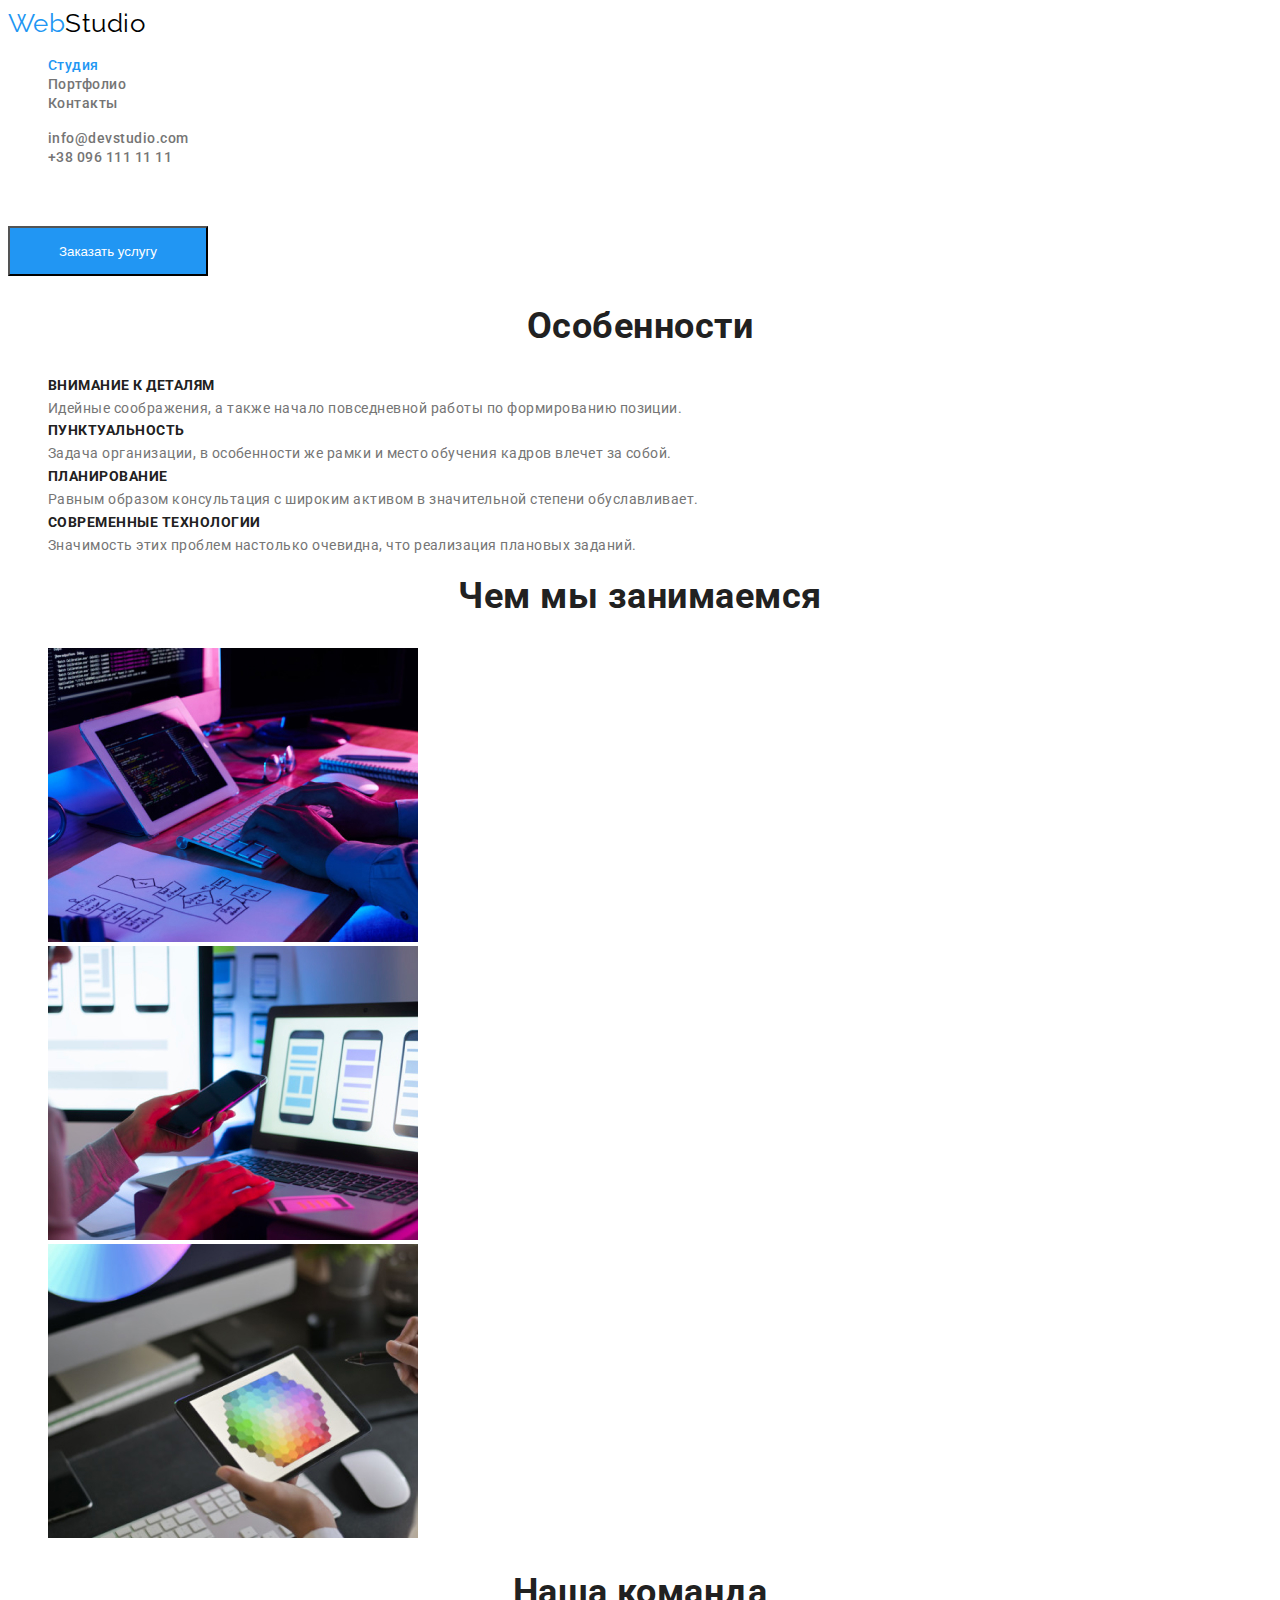
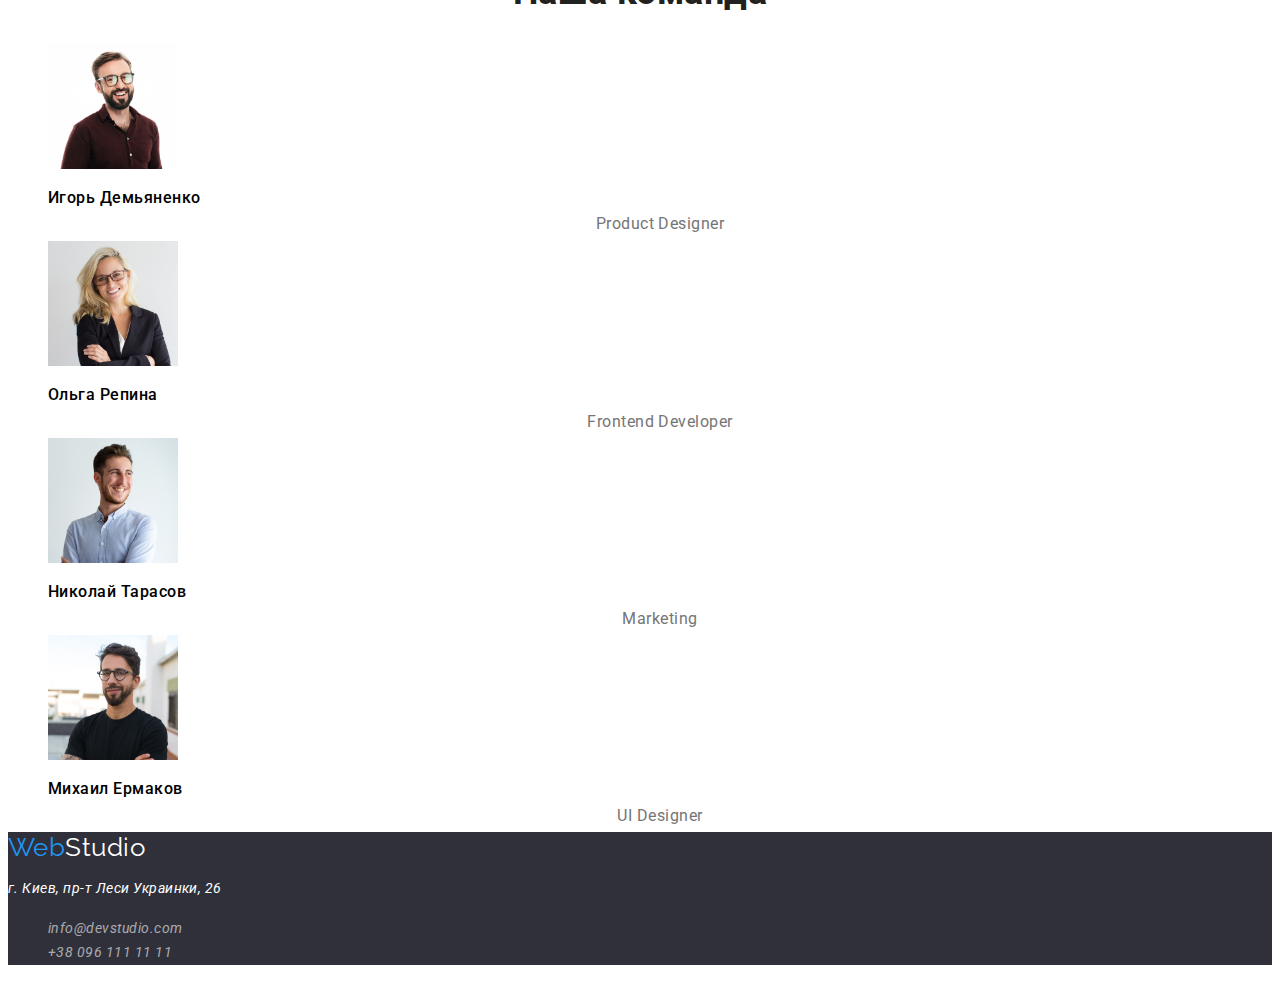
==== index.html @ 939c7fd9 "ошибки" ====
<!DOCTYPE html>
<html lang="ru">

<head>
    <meta charset="UTF-8">
    <meta http-equiv="X-UA-Compatible" content="IE=edge">
    <meta name="viewport" content="width=device-width, initial-scale=1.0">
    <link rel="preconnect" href="https://fonts.gstatic.com">
    <link rel="preconnect" href="https://fonts.gstatic.com">
    
    <title>Главная</title>
    <link
        href="https://fonts.googleapis.com/css2?family=Raleway:wght@700&family=Roboto:wght@400;500;700;900&display=swap"
        rel="stylesheet">
    <link rel="stylesheet" href="./css/style.css">
</head>

<body>
    <header class="page-header">
        <nav>
            <a href="./index.html" class="logo"><span class="weblogo">Web</span>Studio</a>

            <ul class="site-nav">
                <li><a href="" class="link current">Студия</a></li>
                <li><a href="./portfolio.html" class="link">Портфолио</a></li>
                <li ><a href="" class="link">Контакты</a></li>
            </ul>
        </nav>
        <ul>
            <li class="site-nav">
                <a href="mailto:info@devstudio.com" class="contacts">info@devstudio.com</a>
            </li>
            <li class="site-nav">
                <a href="tel:+380961111111" class="contacts">+38 096 111 11 11</a>
            </li>
        </ul>
    </header>
    <main>
        
            <section class="hero">
                <h1 class="hero-title">Эффективные решения для вашего бизнеса</h1>
                <button type="button" class="button">Заказать услугу</button>
            </section>

        <section class="section">
            <h2 class="section-title">Особенности</h2>
            <ul class="feature-list">
                <li>
                    <h2 class="title">Внимание к деталям</h2>
                    <p class="text">Идейные соображения, а также начало повседневной работы по формированию позиции.</p>
                </li>

                <li>
                    <h2 class="title">Пунктуальность</h2>
                    <p class="text">Задача организации, в особенности же рамки и место обучения кадров влечет за собой.</p>
                </li>
                <li>
                    <h2 class="title">Планирование</h2>
                    <p class="text">Равным образом консультация с широким активом в значительной степени обуславливает.</p>
                </li>
                <li>
                    <h2 class="title">Современные технологии</h2>
                    <p class="text">Значимость этих проблем настолько очевидна, что реализация плановых заданий.</p>
                </li>
            </ul>
        </section>
        <section class="section">
            <h2 class="section-title">Чем мы занимаемся</h2>
            <ul class="work-list">
                <li><a href="./index.html"><img src="images/img2.1.jpg" alt="описание" width="370"></a></li>
                <li><a href="./index.html"><img src="images/img2.2.jpg" alt="описание" width="370"></a></li>
                <li><a href="./index.html"><img src="images/img3.2.jpg" alt="описание" width="370"></a></li>
            </ul>
        </section>

        <section class="section">
            <h2 class="section-title">Наша команда</h2>
            <ul class="command-list">
                <li >
                    <img src="./images/team1.jpg" alt="Игорь Демьяненко" width="130">
                    <h3 class="title">Игорь Демьяненко</h3>
                    <p class="text" lang="en">Product Designer</p>
                </li>

                <li>
                    <img src="./images/team2.jpg" alt="Ольга Репина" width="130">
                    <h3 class="title">Ольга Репина</h3>
                    <p class="text" lang="en">Frontend Developer</p>
                </li>

                <li>
                    <img src="./images/team3.jpg" alt="Николай Тарасов" width="130">
                    <h3 class="title">Николай Тарасов</h3>
                    <p class="text" lang="en">Marketing</p>
                </li>

                <li>
                    <img src="./images/team4.jpg" alt="Михаил Ермаков" width="130">
                    <h3 class="title">Михаил Ермаков</h3>
                    <p class="text" lang="en">UI Designer</p>
                </li>
            </ul>


        </section>

    </main>

    <footer class="footer">
        <a href="index.html" class="logo-footer"><span class="weblogo">Web</span>Studio</a>
        <address class="address">
            <p class="address-name">г. Киев, пр-т Леси Украинки, 26</p> 
        
        <ul class="address-list">
            <li>
                <a href="mailto:info@devstudio.com" class="data">info@devstudio.com</a>
            </li>
            <li>
                <a href="tel:+380961111111" class="data">+38 096 111 11 11</a>
            </li>
        </ul>
    </address>

    </footer>

</body>

</html>
---- css/style.css ----
:root{
    --main-text-color:#757575;
    --primary-white-color: #FFFFFF;
    --logo-black-color: #000000;
    --logo-blue-color: #2196F3;
    --title-black-color:#212121;
    --accent-text-color:#2196F3;
    --banner-color-background:#2F303A;
    --collor-rgb-footer:rgba(255, 255, 255, 0.6);

}

ul{
    list-style: none;
}

a{
    text-decoration:none;
    cursor: default;
}

body{
    color: var(--main-text-color);
    font-family: 'Roboto', sans-serif;
    background-color: var(--primary-white-color);
    letter-spacing: 0.03em;
   

} 

/* header site nav*/

.logo{
    
    color: var(--logo-black-color);
    font-family: 'Raleway', sans-serif;
    font-size: 26px;
    line-height: 1.19;

    
}

   

.weblogo{

    color: var(--logo-blue-color);
    font-size: 26px;
    line-height: 1.19;

    
}

    

.site-nav .link{

    color: var(--nav-blue-color);
    font-weight: 500;
    font-size: 14px;
    line-height: 1.14;

}

.site-nav .link:hover,
.site-nav .link:focus{

    color:var(--accent-text-color);

}
.site-nav .link.current{
    color: var(--accent-text-color);

   
}


.site-nav .contacts{

    color: var(--contacts-text-color);
    font-weight: 500;
    font-size: 14px;
    line-height: 1.14;

}

.site-nav .contacts:hover,
.site-nav .contacts:focus{

    color: var(--accent-text-color);
}

/* Main */

/* Hero */

.hero-title{

    color: var(--primary-white-color);
    font-weight: 900;
    font-size: 44px;
    line-height: 1.36px;
    text-align: center;
    letter-spacing: 0.06em;
    text-transform: uppercase;
}


/* Button */

.button{
  
    color: var(--primary-white-color);
    background-color: var(--accent-text-color);
    width: 200px;
    height: 50px;
    left: 700px;
    top: 430px;

    cursor: pointer;


}


/* Section */

.section-title{

    color:var(--title-black-color);
    font-size: 36px;
    line-height: 1.16;
    text-align: center;

}

/* Features */

.feature-list .title{
    color: var(--title-black-color);
    font-size: 14px;
    line-height: 1.14;
    text-transform: uppercase;
}

.feature-list .text{

    font-size: 14px;
    line-height: 1.71px;

}



.command-list .title{
    color: var(--logo-black-color);
    font-weight: 500;
    font-size: 16px;
    line-height: 1.18;
}

.command-list .text{

    font-weight: normal;
    font-size: 16px;
    line-height: 1.18px;
    text-align: center;
}


/* Footer */

.footer{
    background-color: var(--banner-color-background);
}

.logo-footer{

    color: var(--primary-white-color);

    font-family: Raleway, sans-serif;
    font-size: 26px;
    line-height: 1.19;

    
}

.address-name{

    color: var(--primary-white-color);
    font-size: 14px;
    line-height: 1.71;

    
}
.address-list .data{
    color: var(--collor-rgb-footer);
    font-size: 14px;
    line-height: 1.71;

    

}

.address-list .data:hover,
.address-list .data:focus{
    color: var(--accent-text-color);
}



/* Portfolio page */

.filters{
    color: var(--logo-black-color);
    cursor: pointer;

    
}

.filters:hover, 
.filters:focus{
    
    background-color: var(--accent-text-color);
    color: var(--primary-white-color);
    
}

.portfolio-list .portfolio-title{

    color: var(--logo-black-color);
    
    font-weight: 900;
    font-size: 18px;
    line-height: 2;

    
    
}

.portfolio-list .text{
    
    font-weight: 400;
    font-size: 16px;
    line-height: 1.87;

    
   
}
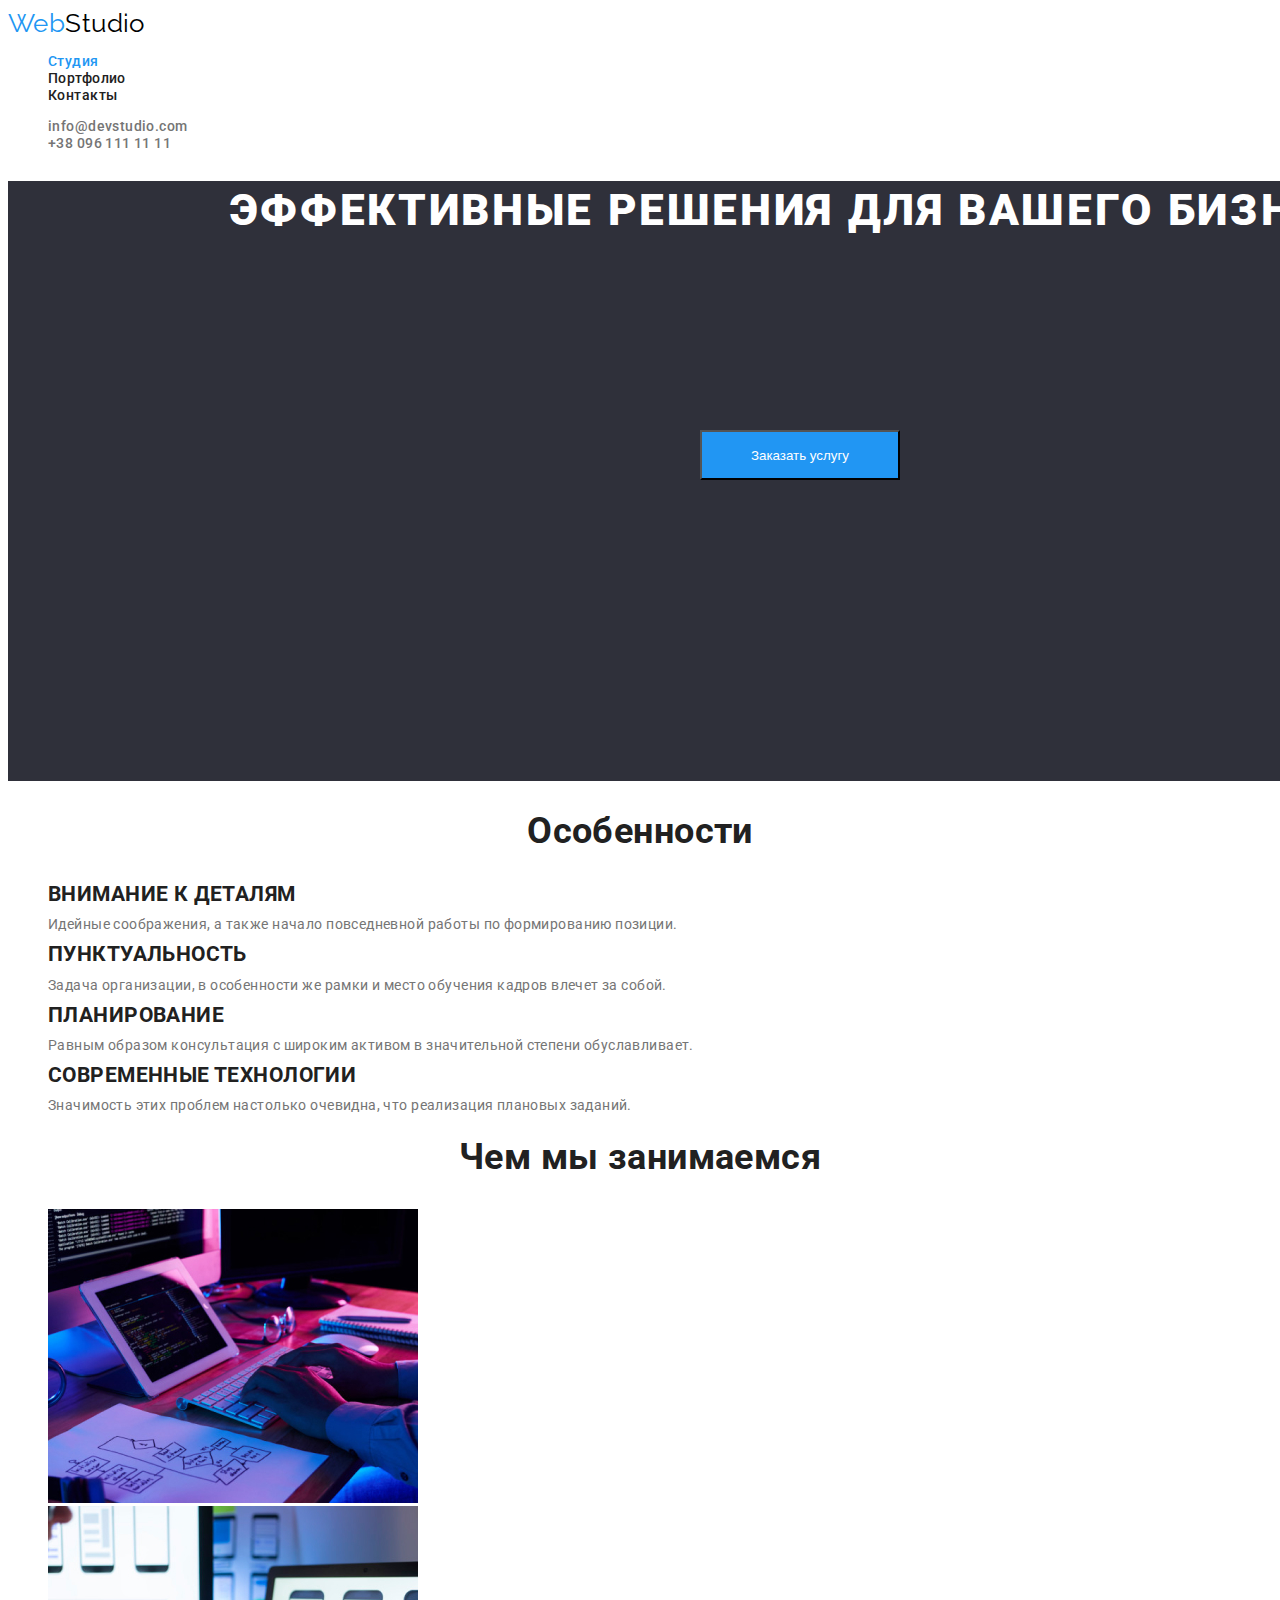
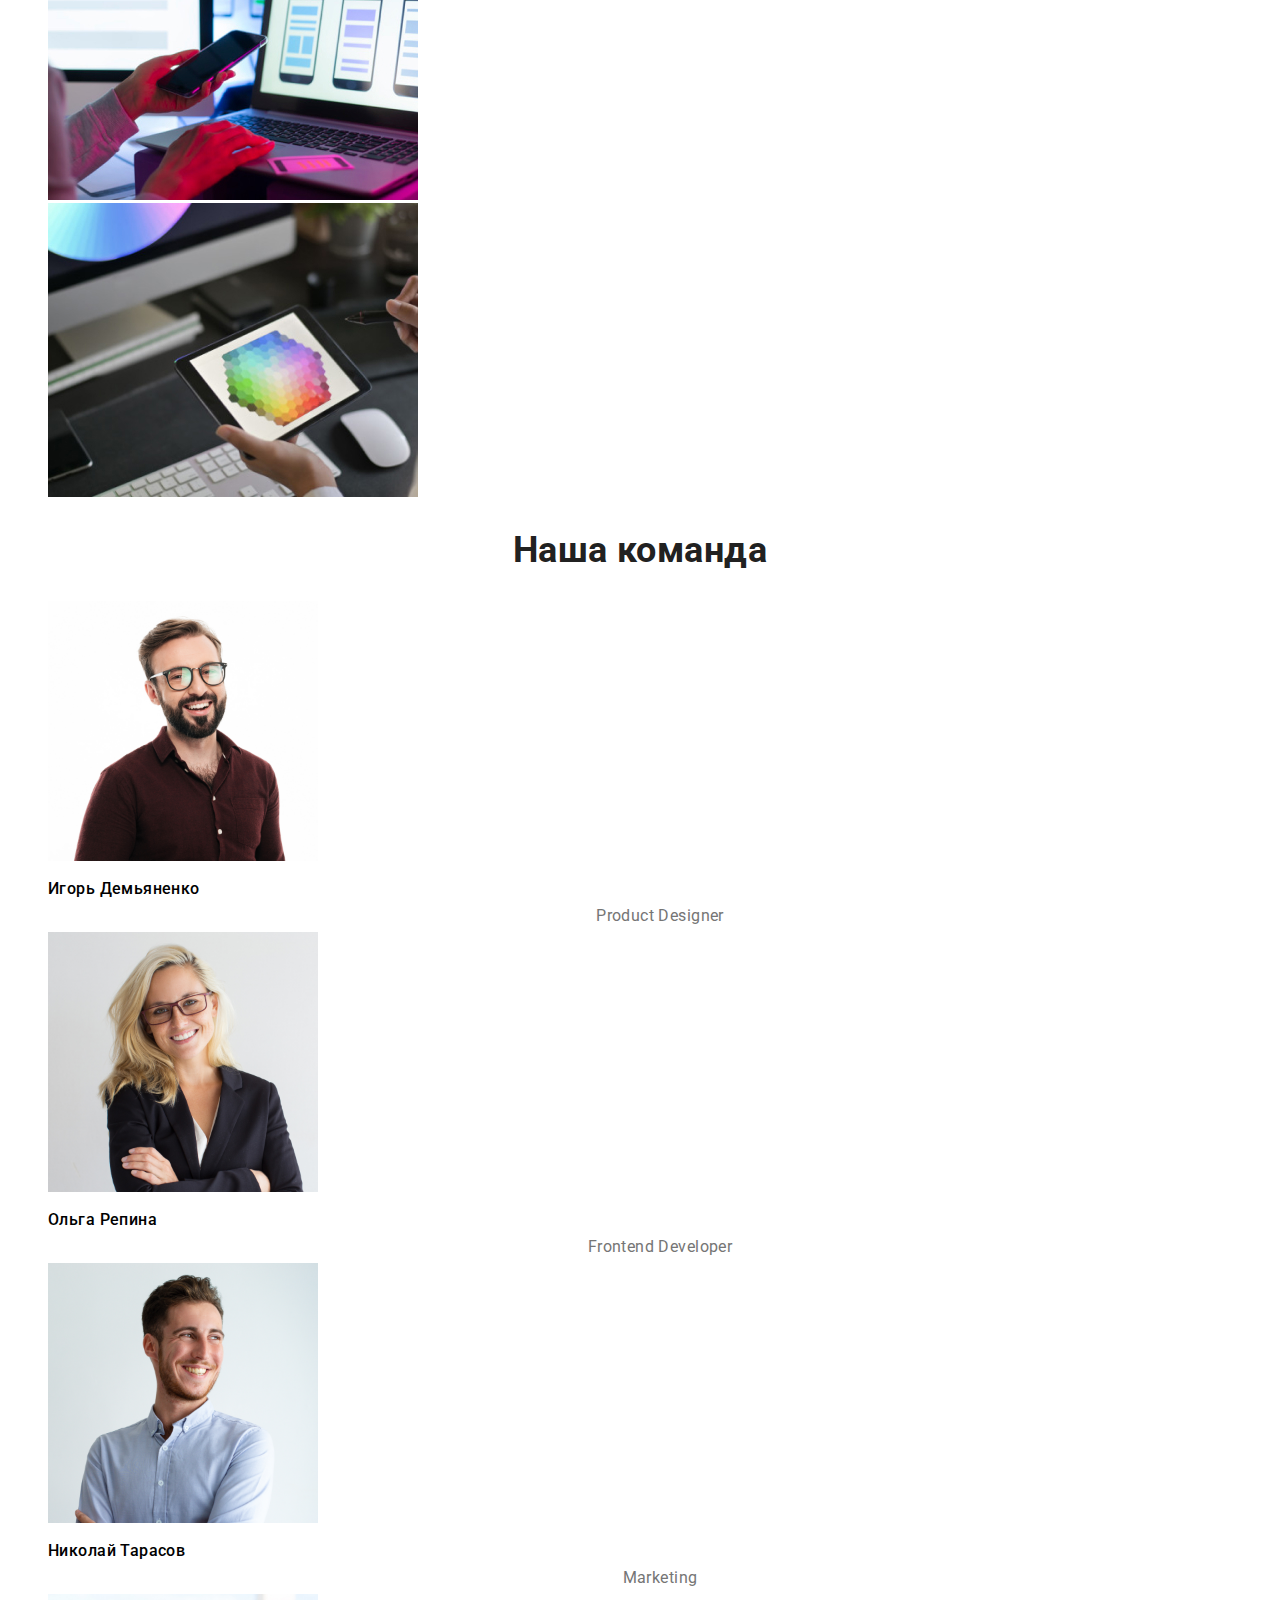
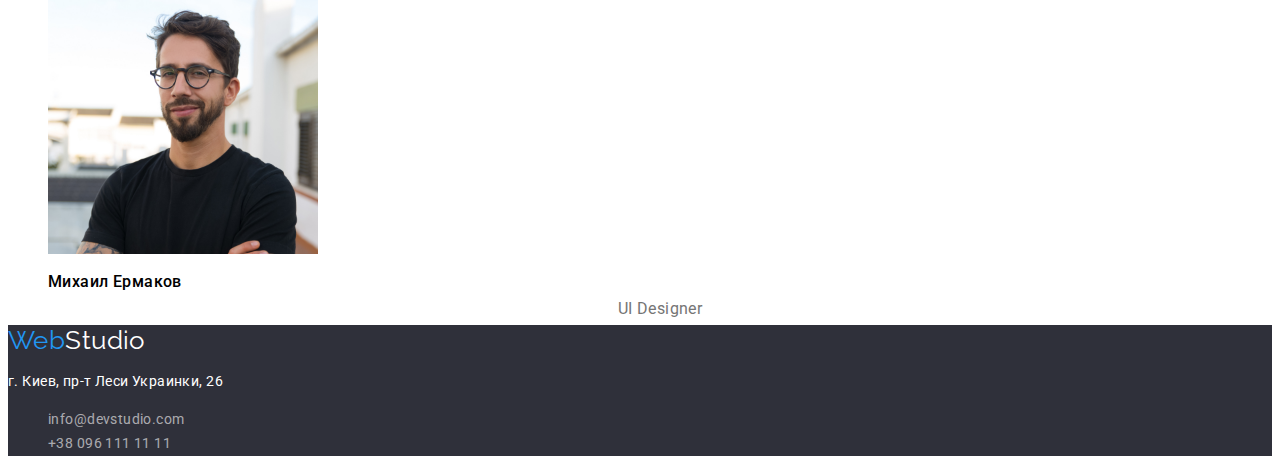
==== commit 3b6a4589: "Исправление ошибок" ====
--- a/index.html
+++ b/index.html
@@ -77,25 +77,25 @@
             <h2 class="section-title">Наша команда</h2>
             <ul class="command-list">
                 <li >
-                    <img src="./images/team1.jpg" alt="Игорь Демьяненко" width="130">
+                    <img src="./images/team1.jpg" alt="Игорь Демьяненко" width="270" height="260">
                     <h3 class="title">Игорь Демьяненко</h3>
                     <p class="text" lang="en">Product Designer</p>
                 </li>
 
                 <li>
-                    <img src="./images/team2.jpg" alt="Ольга Репина" width="130">
+                    <img src="./images/team2.jpg" alt="Ольга Репина" width="270" height="260">
                     <h3 class="title">Ольга Репина</h3>
                     <p class="text" lang="en">Frontend Developer</p>
                 </li>
 
                 <li>
-                    <img src="./images/team3.jpg" alt="Николай Тарасов" width="130">
+                    <img src="./images/team3.jpg" alt="Николай Тарасов" width="270" height="260">
                     <h3 class="title">Николай Тарасов</h3>
                     <p class="text" lang="en">Marketing</p>
                 </li>
 
                 <li>
-                    <img src="./images/team4.jpg" alt="Михаил Ермаков" width="130">
+                    <img src="./images/team4.jpg" alt="Михаил Ермаков" width="270" height="260">
                     <h3 class="title">Михаил Ермаков</h3>
                     <p class="text" lang="en">UI Designer</p>
                 </li>
--- a/css/style.css
+++ b/css/style.css
@@ -18,7 +18,7 @@
 
 a{
     text-decoration:none;
-    cursor: default;
+    /* cursor: default; */
 }
 
 body{
@@ -26,6 +26,8 @@
     font-family: 'Roboto', sans-serif;
     background-color: var(--primary-white-color);
     letter-spacing: 0.03em;
+    font-size: 14px;
+    
    
 
 } 
@@ -38,8 +40,7 @@
     font-family: 'Raleway', sans-serif;
     font-size: 26px;
     line-height: 1.19;
-
-    
+ 
 }
 
    
@@ -49,17 +50,16 @@
     color: var(--logo-blue-color);
     font-size: 26px;
     line-height: 1.19;
-
-    
-}
-
-    
-
-.site-nav .link{
-
-    color: var(--nav-blue-color);
+   
+}
+
+    
+
+.site-nav .link, 
+.site-nav .contacts{
+
+    color: var(--title-black-color);
     font-weight: 500;
-    font-size: 14px;
     line-height: 1.14;
 
 }
@@ -70,21 +70,18 @@
     color:var(--accent-text-color);
 
 }
+
 .site-nav .link.current{
     color: var(--accent-text-color);
 
-   
 }
 
 
 .site-nav .contacts{
 
-    color: var(--contacts-text-color);
-    font-weight: 500;
-    font-size: 14px;
-    line-height: 1.14;
-
-}
+    color: var(--main-text-color);
+
+} 
 
 .site-nav .contacts:hover,
 .site-nav .contacts:focus{
@@ -95,13 +92,20 @@
 /* Main */
 
 /* Hero */
+.hero{
+    background-color: var(--banner-color-background);
+    width: 1600px;
+    height: 600px;
+    left: 0px;
+    top: 80px;
+}
 
 .hero-title{
 
     color: var(--primary-white-color);
     font-weight: 900;
     font-size: 44px;
-    line-height: 1.36px;
+    line-height: 1.36;
     text-align: center;
     letter-spacing: 0.06em;
     text-transform: uppercase;
@@ -114,11 +118,11 @@
   
     color: var(--primary-white-color);
     background-color: var(--accent-text-color);
+    position: absolute;
     width: 200px;
     height: 50px;
     left: 700px;
     top: 430px;
-
     cursor: pointer;
 
 
@@ -139,15 +143,14 @@
 /* Features */
 
 .feature-list .title{
+
     color: var(--title-black-color);
-    font-size: 14px;
     line-height: 1.14;
     text-transform: uppercase;
 }
 
 .feature-list .text{
 
-    font-size: 14px;
     line-height: 1.71px;
 
 }
@@ -174,6 +177,7 @@
 
 .footer{
     background-color: var(--banner-color-background);
+    
 }
 
 .logo-footer{
@@ -187,25 +191,24 @@
     
 }
 
-.address-name{
-
-    color: var(--primary-white-color);
-    font-size: 14px;
+.address-name, 
+.address-list .data{
+
+    color: var(--primary-white-color);
     line-height: 1.71;
+    font-style: normal;
 
     
 }
 .address-list .data{
+
     color: var(--collor-rgb-footer);
-    font-size: 14px;
-    line-height: 1.71;
-
-    
-
+    
 }
 
 .address-list .data:hover,
 .address-list .data:focus{
+
     color: var(--accent-text-color);
 }
 
@@ -215,6 +218,12 @@
 
 .filters{
     color: var(--logo-black-color);
+
+    font-weight: 500;
+    font-size: 16px;
+    line-height: 1.62;
+    text-align: center;
+    letter-spacing: 0.03em;
     cursor: pointer;
 
     
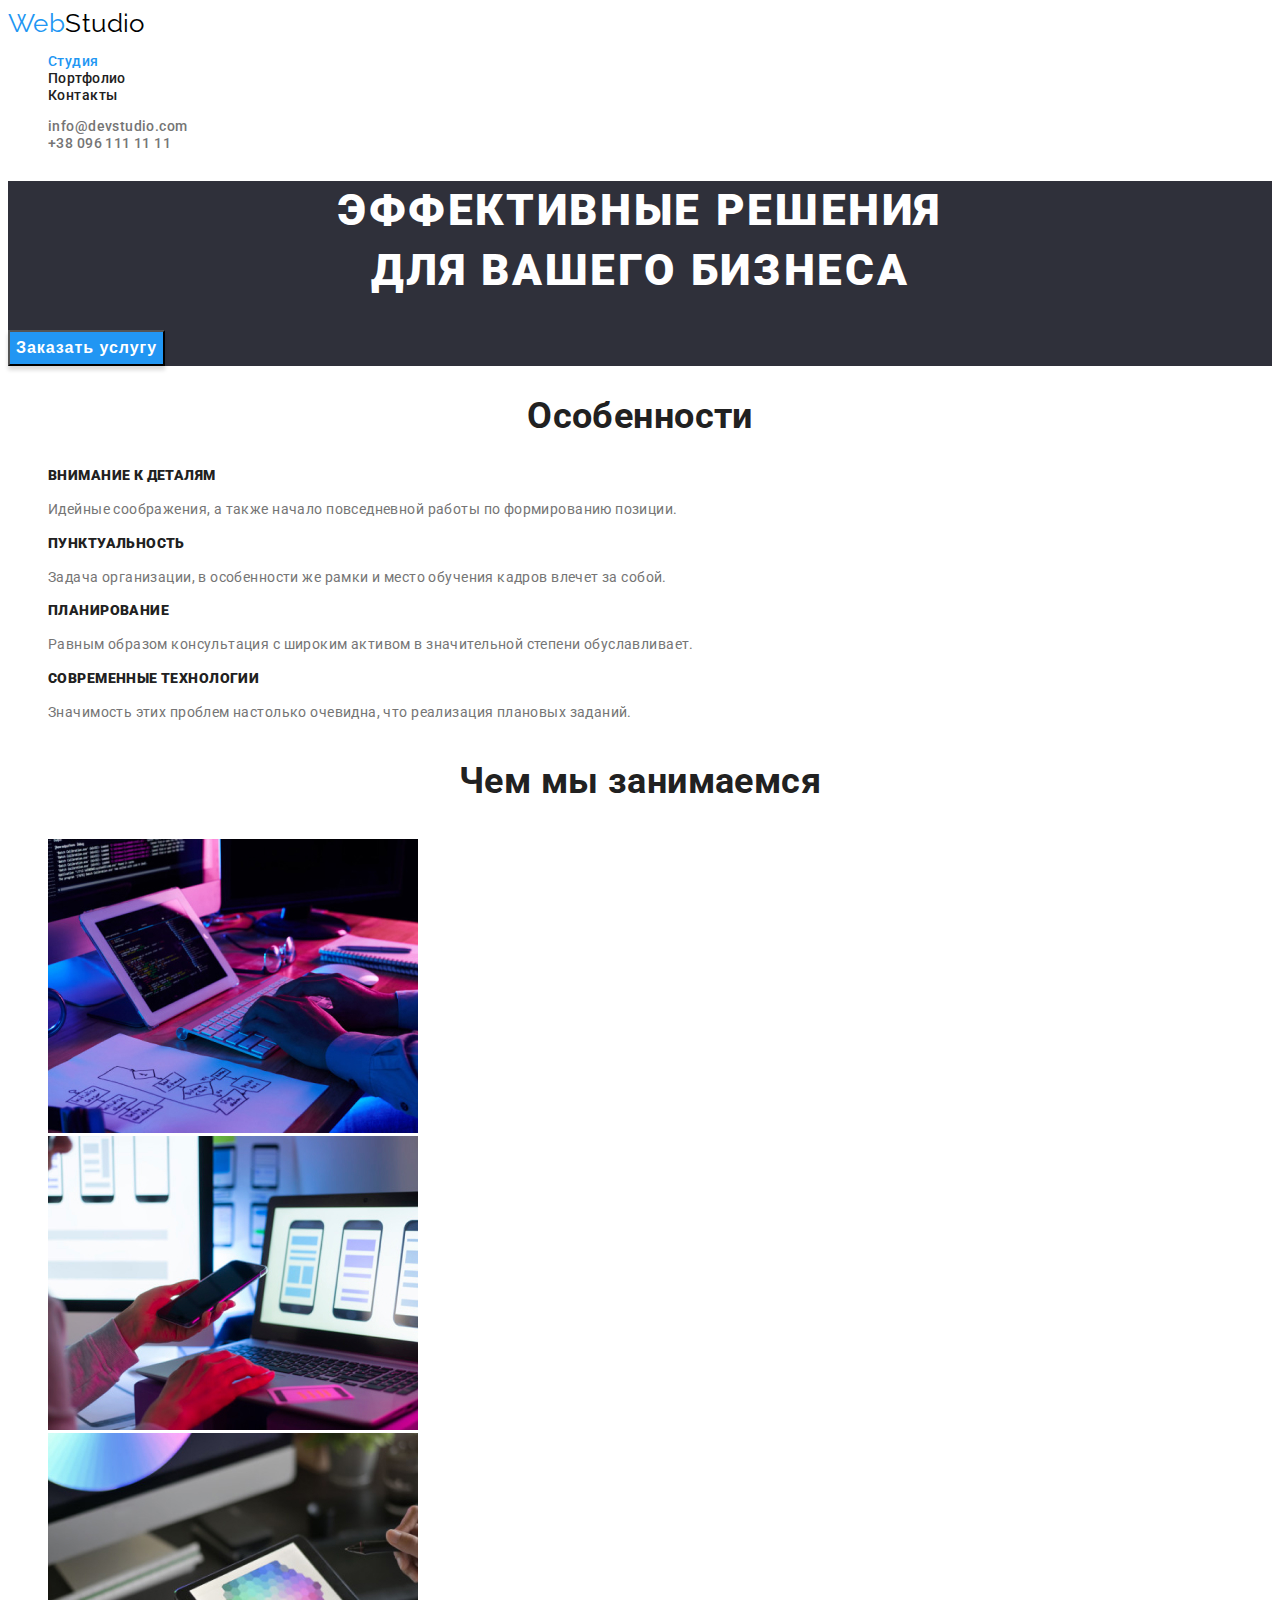
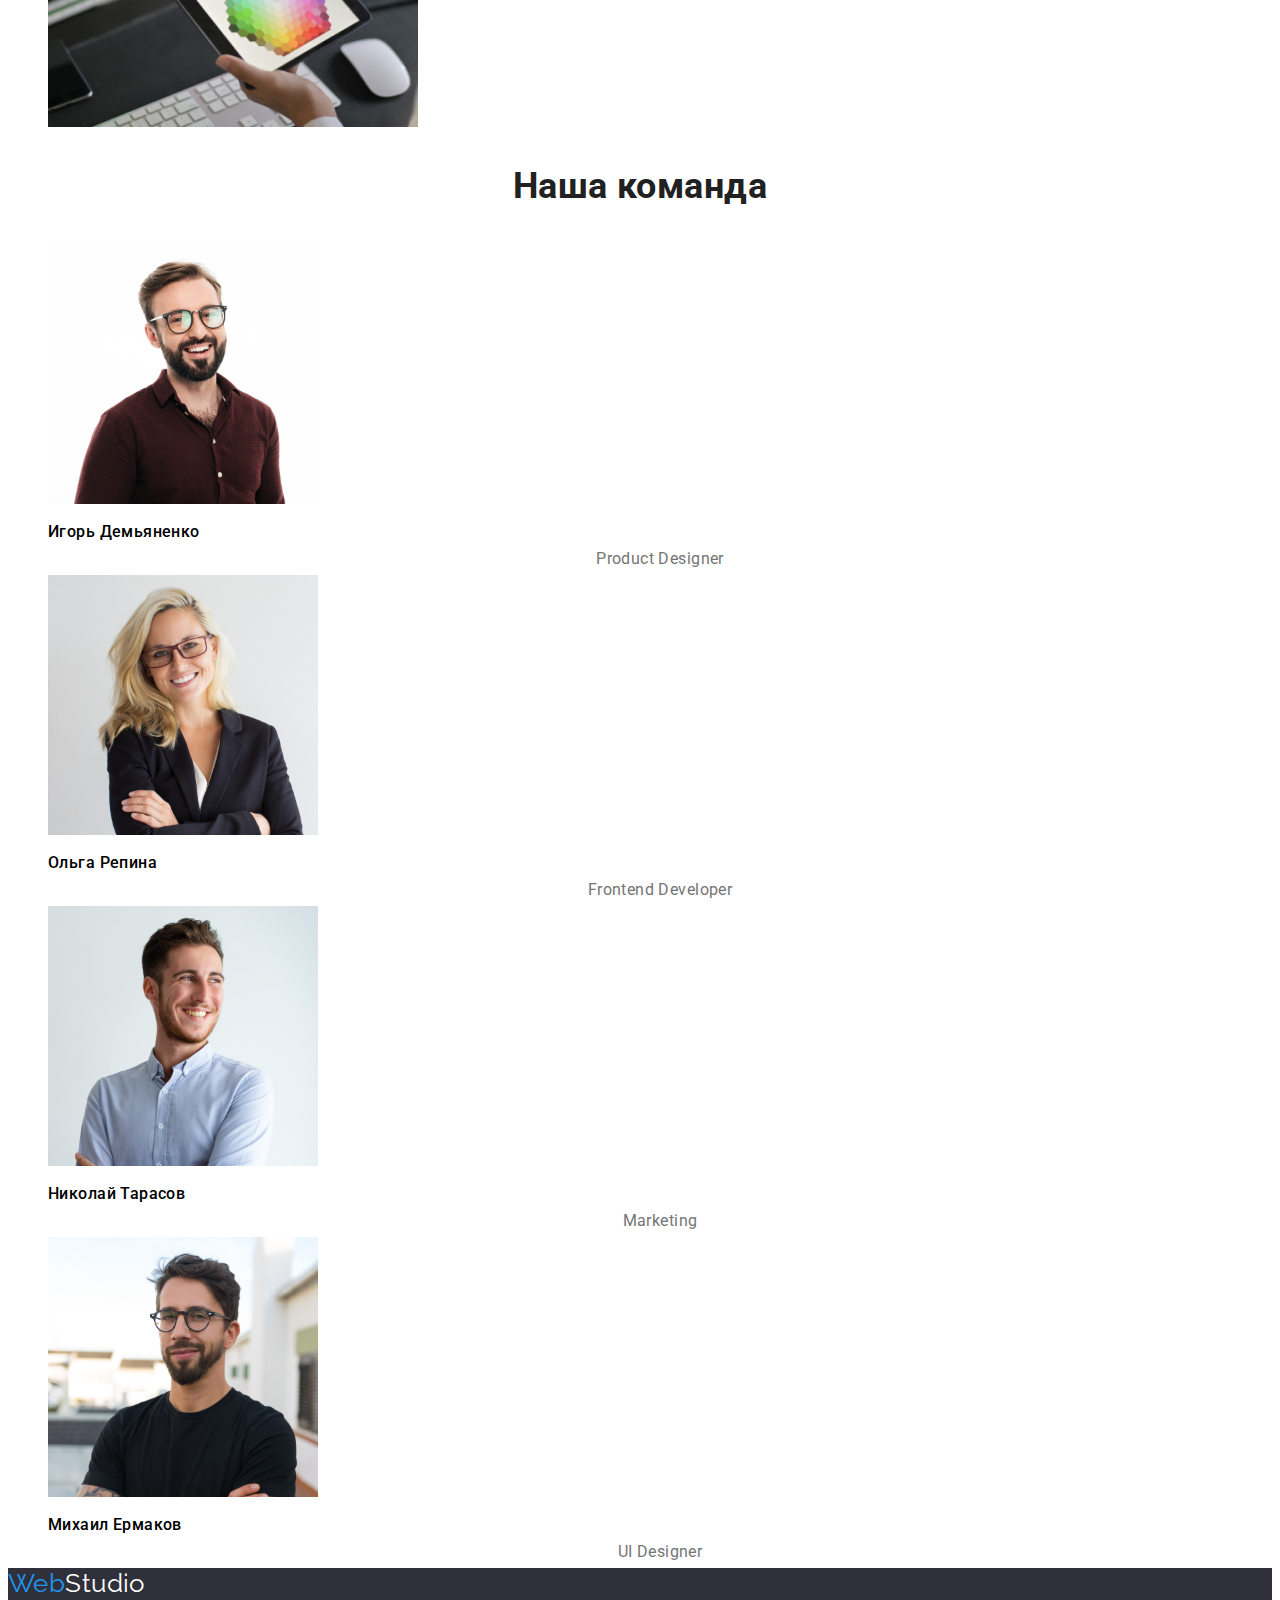
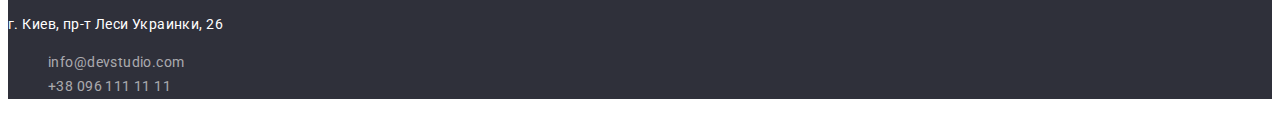
==== commit 8dd619dc: "css исправление домашки" ====
--- a/index.html
+++ b/index.html
@@ -38,7 +38,7 @@
     <main>
         
             <section class="hero">
-                <h1 class="hero-title">Эффективные решения для вашего бизнеса</h1>
+                <h1 class="hero-title">Эффективные решения <br>для вашего бизнеса</h1>
                 <button type="button" class="button">Заказать услугу</button>
             </section>
 
@@ -46,35 +46,35 @@
             <h2 class="section-title">Особенности</h2>
             <ul class="feature-list">
                 <li>
-                    <h2 class="title">Внимание к деталям</h2>
+                    <h3 class="title">Внимание к деталям</h3>
                     <p class="text">Идейные соображения, а также начало повседневной работы по формированию позиции.</p>
                 </li>
 
                 <li>
-                    <h2 class="title">Пунктуальность</h2>
+                    <h3 class="title">Пунктуальность</h3>
                     <p class="text">Задача организации, в особенности же рамки и место обучения кадров влечет за собой.</p>
                 </li>
                 <li>
-                    <h2 class="title">Планирование</h2>
+                    <h3 class="title">Планирование</h3>
                     <p class="text">Равным образом консультация с широким активом в значительной степени обуславливает.</p>
                 </li>
                 <li>
-                    <h2 class="title">Современные технологии</h2>
+                    <h3 class="title">Современные технологии</h3>
                     <p class="text">Значимость этих проблем настолько очевидна, что реализация плановых заданий.</p>
                 </li>
             </ul>
         </section>
         <section class="section">
-            <h2 class="section-title">Чем мы занимаемся</h2>
+            <h3 class="section-title">Чем мы занимаемся</h3>
             <ul class="work-list">
-                <li><a href="./index.html"><img src="images/img2.1.jpg" alt="описание" width="370"></a></li>
-                <li><a href="./index.html"><img src="images/img2.2.jpg" alt="описание" width="370"></a></li>
-                <li><a href="./index.html"><img src="images/img3.2.jpg" alt="описание" width="370"></a></li>
+                <li><img src="images/img2.1.jpg" alt="описание" width="370"></a></li>
+                <li><img src="images/img2.2.jpg" alt="описание" width="370"></a></li>
+                <li><img src="images/img3.2.jpg" alt="описание" width="370"></a></li>
             </ul>
         </section>
 
         <section class="section">
-            <h2 class="section-title">Наша команда</h2>
+            <h3 class="section-title">Наша команда</h3>
             <ul class="command-list">
                 <li >
                     <img src="./images/team1.jpg" alt="Игорь Демьяненко" width="270" height="260">
--- a/css/style.css
+++ b/css/style.css
@@ -9,7 +9,9 @@
     --accent-text-color:#2196F3;
     --banner-color-background:#2F303A;
     --collor-rgb-footer:rgba(255, 255, 255, 0.6);
-
+    --color-box-shadow: 0px 4px 4px rgba(0, 0, 0, 0.15);
+    --background-Button-hero: #188CE8;
+    --background-filters-color:#F5F4FA;
 }
 
 ul{
@@ -65,39 +67,21 @@
 }
 
 .site-nav .link:hover,
-.site-nav .link:focus{
-
-    color:var(--accent-text-color);
-
-}
-
-.site-nav .link.current{
-    color: var(--accent-text-color);
-
-}
-
-
-.site-nav .contacts{
-
-    color: var(--main-text-color);
-
-} 
+.site-nav .link:focus{ color:var(--accent-text-color); }
+
+.site-nav .link.current{ color: var(--accent-text-color); }
+
+
+.site-nav .contacts{ color: var(--main-text-color); } 
 
 .site-nav .contacts:hover,
-.site-nav .contacts:focus{
-
-    color: var(--accent-text-color);
-}
+.site-nav .contacts:focus{ color: var(--accent-text-color); }
 
 /* Main */
 
 /* Hero */
 .hero{
     background-color: var(--banner-color-background);
-    width: 1600px;
-    height: 600px;
-    left: 0px;
-    top: 80px;
 }
 
 .hero-title{
@@ -114,19 +98,36 @@
 
 /* Button */
 
+
+
+
+
 .button{
-  
-    color: var(--primary-white-color);
-    background-color: var(--accent-text-color);
-    position: absolute;
-    width: 200px;
-    height: 50px;
-    left: 700px;
-    top: 430px;
-    cursor: pointer;
-
-
-}
+
+    background: var(--accent-text-color);
+    box-shadow: var(--color-box-shadow);
+    color: var(--primary-white-color);
+    
+    font-style: 400;
+    font-weight: 900;
+    font-size: 16px;
+    line-height: 1.87;
+
+    display: flex;
+    align-items: center;
+    text-align: center;
+    letter-spacing: 0.06em;
+}
+
+
+.button:hover,
+.button:focus{
+
+    background: var(--background-Button-hero);
+    box-shadow: var(--color-box-shadow);
+    border-radius: 4px;
+}
+
 
 
 /* Section */
@@ -145,16 +146,22 @@
 .feature-list .title{
 
     color: var(--title-black-color);
+    font-style: 400;
+    font-weight: 900;
+    font-size: 14px;
     line-height: 1.14;
     text-transform: uppercase;
 }
 
-.feature-list .text{
-
-    line-height: 1.71px;
-
-}
-
+.feature-list .text{ 
+    
+    color: var(--main-text-color);
+    font-style: 400;
+    font-weight: 400;
+    font-size: 14px;
+    line-height: 1.71;
+}
+    
 
 
 .command-list .title{
@@ -175,10 +182,7 @@
 
 /* Footer */
 
-.footer{
-    background-color: var(--banner-color-background);
-    
-}
+.footer{ background-color: var(--banner-color-background); }
 
 .logo-footer{
 
@@ -188,7 +192,6 @@
     font-size: 26px;
     line-height: 1.19;
 
-    
 }
 
 .address-name, 
@@ -198,26 +201,21 @@
     line-height: 1.71;
     font-style: normal;
 
-    
-}
-.address-list .data{
-
-    color: var(--collor-rgb-footer);
-    
-}
+}
+.address-list .data{ color: var(--collor-rgb-footer); }
 
 .address-list .data:hover,
-.address-list .data:focus{
-
-    color: var(--accent-text-color);
-}
+.address-list .data:focus{ color: var(--accent-text-color); }
 
 
 
 /* Portfolio page */
 
+
+
 .filters{
     color: var(--logo-black-color);
+    background: var(--background-filters-color);
 
     font-weight: 500;
     font-size: 16px;
@@ -225,17 +223,18 @@
     text-align: center;
     letter-spacing: 0.03em;
     cursor: pointer;
-
-    
-}
+    /* border: 0; */
+    
+}
+
 
 .filters:hover, 
 .filters:focus{
     
     background-color: var(--accent-text-color);
     color: var(--primary-white-color);
-    
-}
+}
+
 
 .portfolio-list .portfolio-title{
 
@@ -245,17 +244,14 @@
     font-size: 18px;
     line-height: 2;
 
-    
-    
 }
 
 .portfolio-list .text{
     
+    color: var(--main-text-color);
     font-weight: 400;
     font-size: 16px;
     line-height: 1.87;
 
-    
-   
-}
-
+}
+
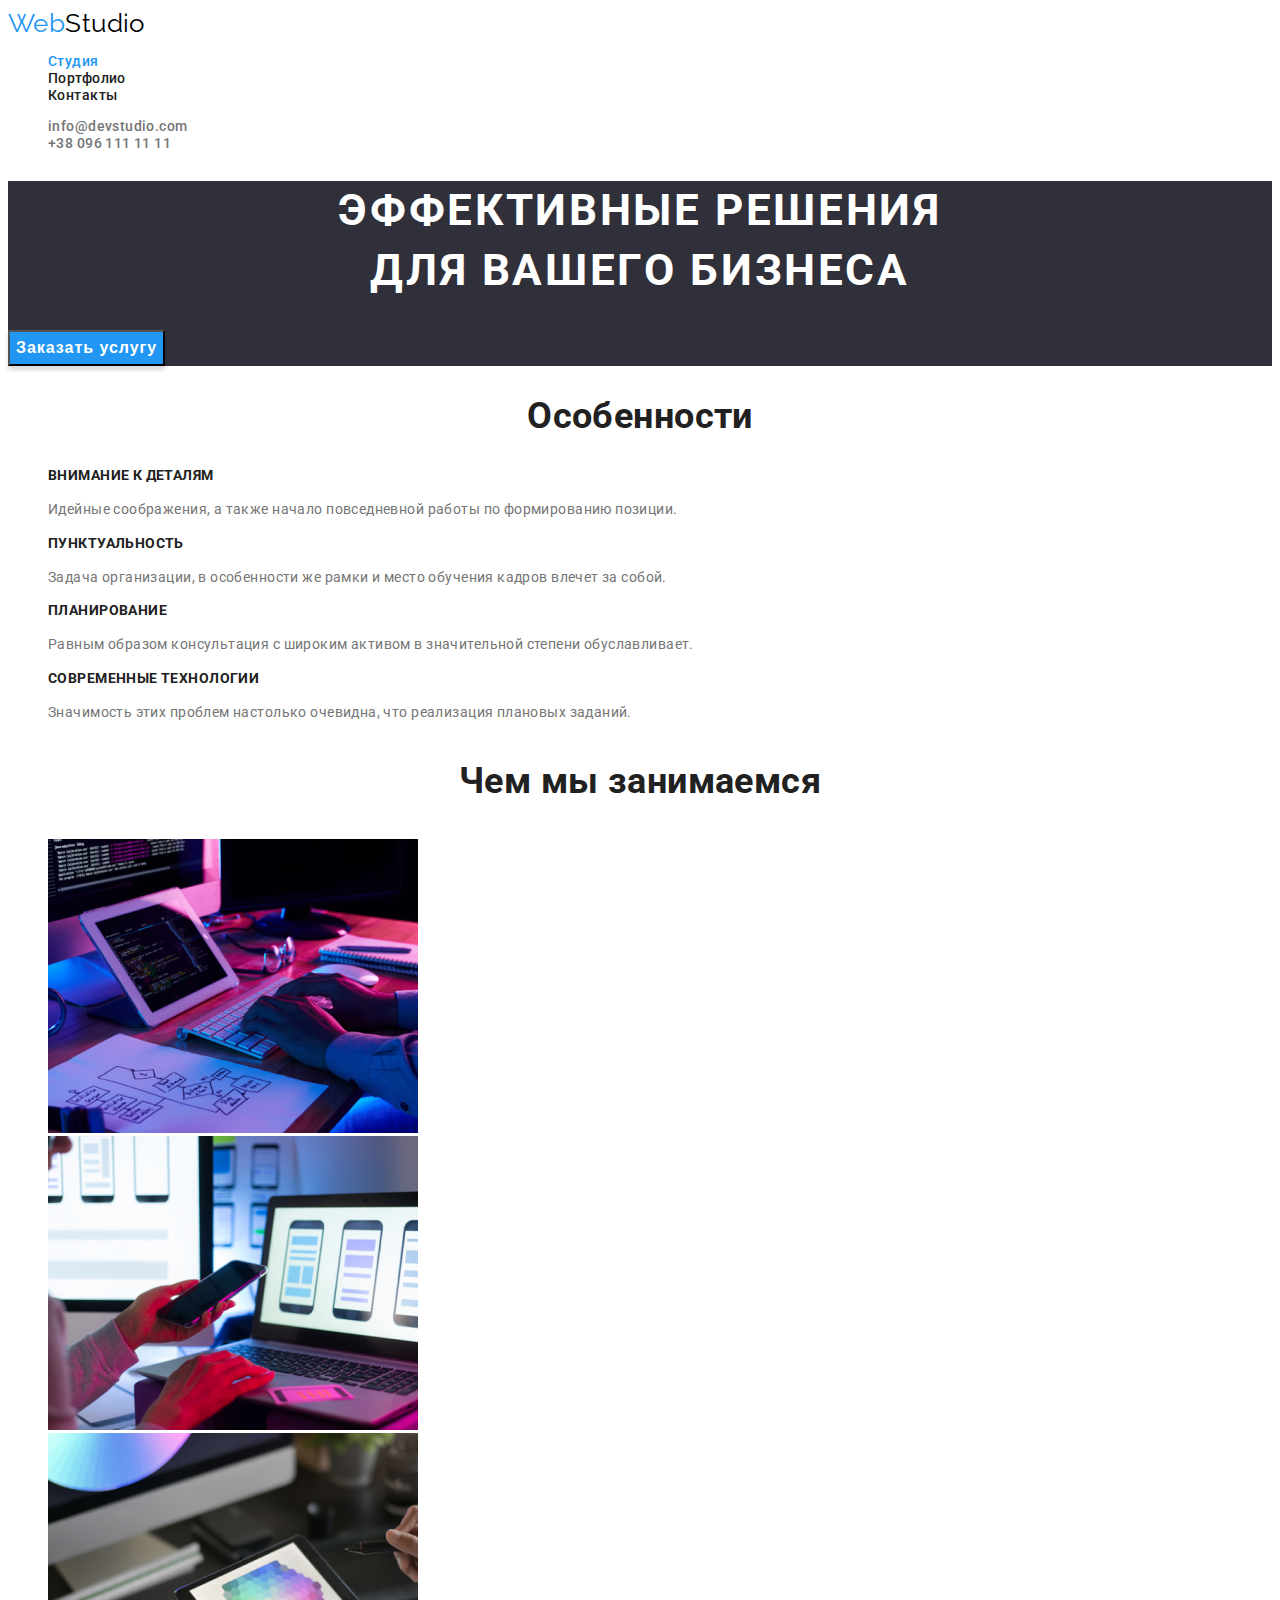
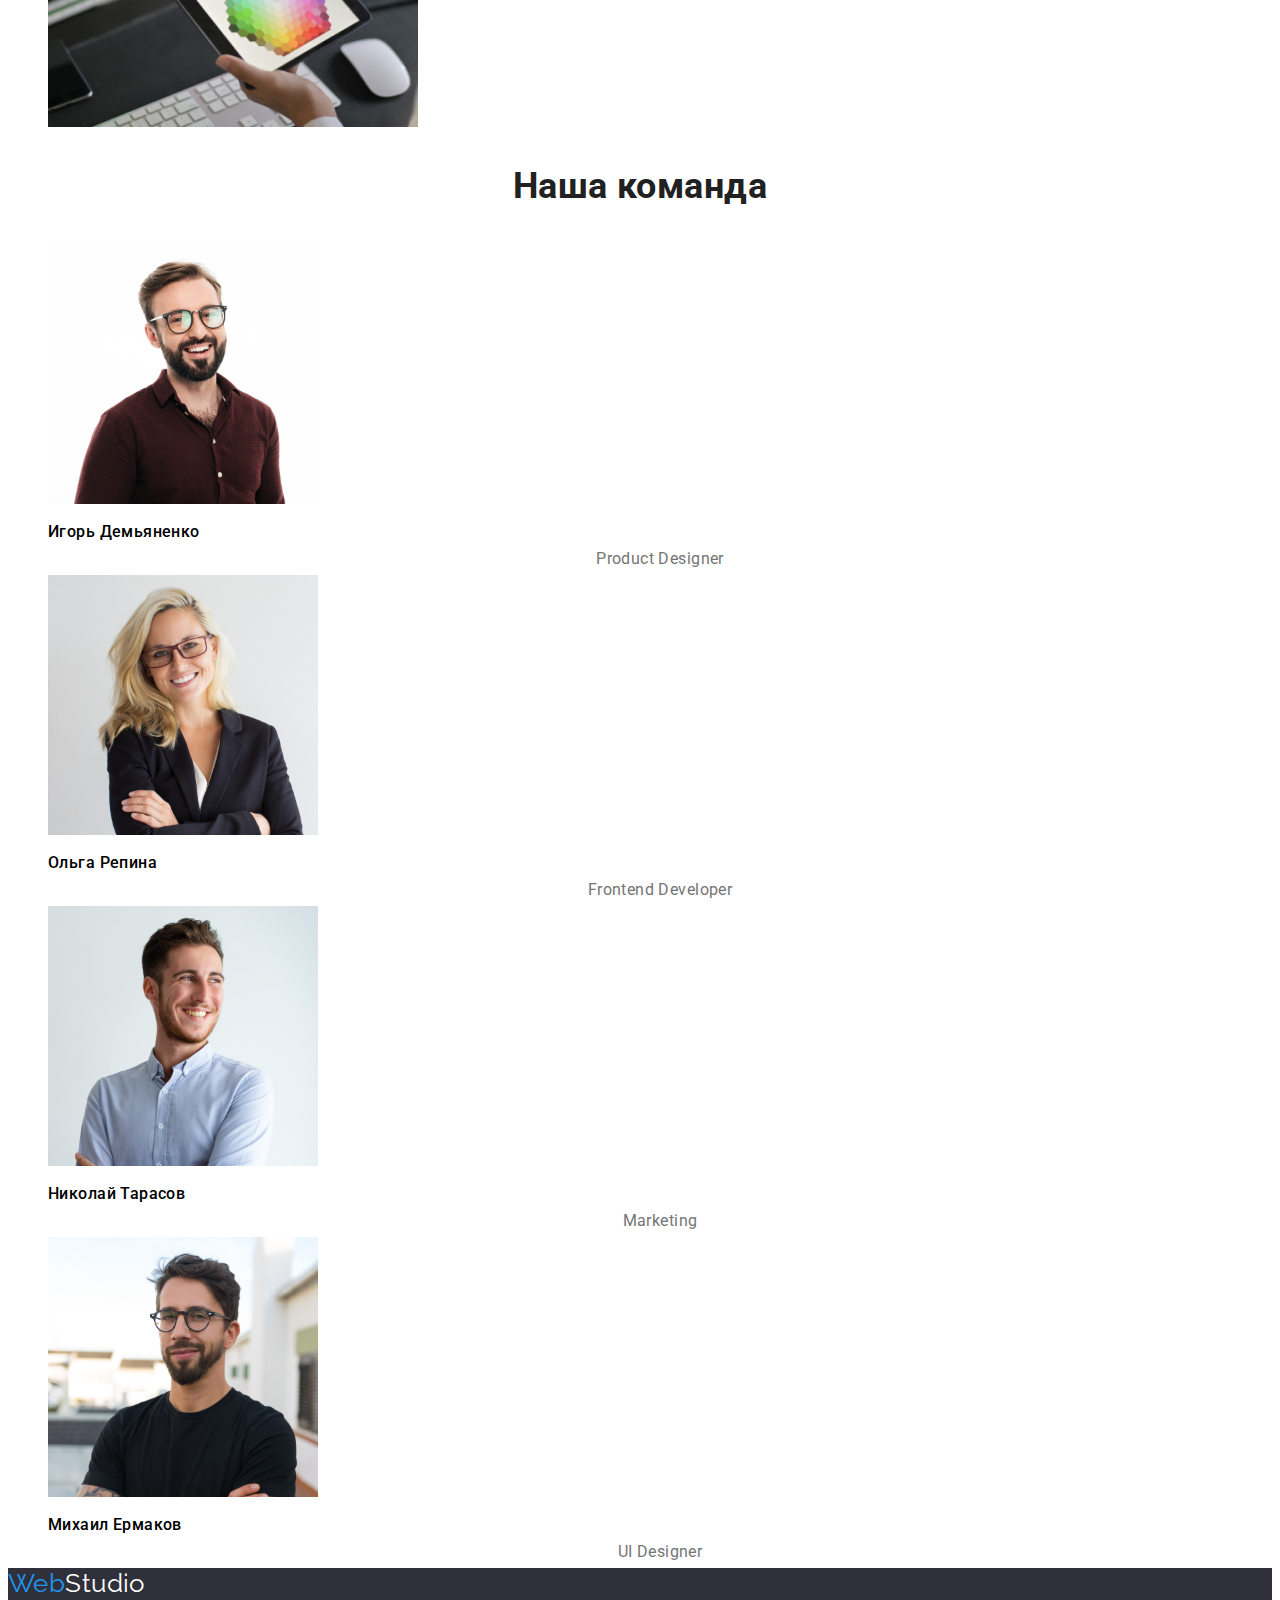
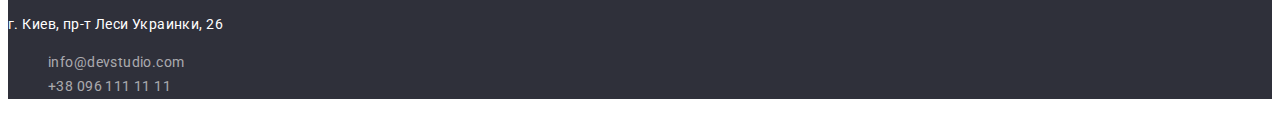
==== commit 3958d22d: "css" ====
--- a/index.html
+++ b/index.html
@@ -67,9 +67,9 @@
         <section class="section">
             <h3 class="section-title">Чем мы занимаемся</h3>
             <ul class="work-list">
-                <li><img src="images/img2.1.jpg" alt="описание" width="370"></a></li>
-                <li><img src="images/img2.2.jpg" alt="описание" width="370"></a></li>
-                <li><img src="images/img3.2.jpg" alt="описание" width="370"></a></li>
+                <li><img src="images/img2.1.jpg" alt="описание" width="370"></li>
+                <li><img src="images/img2.2.jpg" alt="описание" width="370"></li>
+                <li><img src="images/img3.2.jpg" alt="описание" width="370"></li>
             </ul>
         </section>
 
--- a/css/style.css
+++ b/css/style.css
@@ -87,7 +87,7 @@
 .hero-title{
 
     color: var(--primary-white-color);
-    font-weight: 900;
+    font-weight: 700;
     font-size: 44px;
     line-height: 1.36;
     text-align: center;
@@ -109,7 +109,7 @@
     color: var(--primary-white-color);
     
     font-style: 400;
-    font-weight: 900;
+    font-weight: 700;
     font-size: 16px;
     line-height: 1.87;
 
@@ -147,7 +147,7 @@
 
     color: var(--title-black-color);
     font-style: 400;
-    font-weight: 900;
+    font-weight: 700;
     font-size: 14px;
     line-height: 1.14;
     text-transform: uppercase;
@@ -214,7 +214,7 @@
 
 
 .filters{
-    color: var(--logo-black-color);
+    color: var(--title-black-color);
     background: var(--background-filters-color);
 
     font-weight: 500;
@@ -240,7 +240,7 @@
 
     color: var(--logo-black-color);
     
-    font-weight: 900;
+    font-weight: 700;
     font-size: 18px;
     line-height: 2;
 
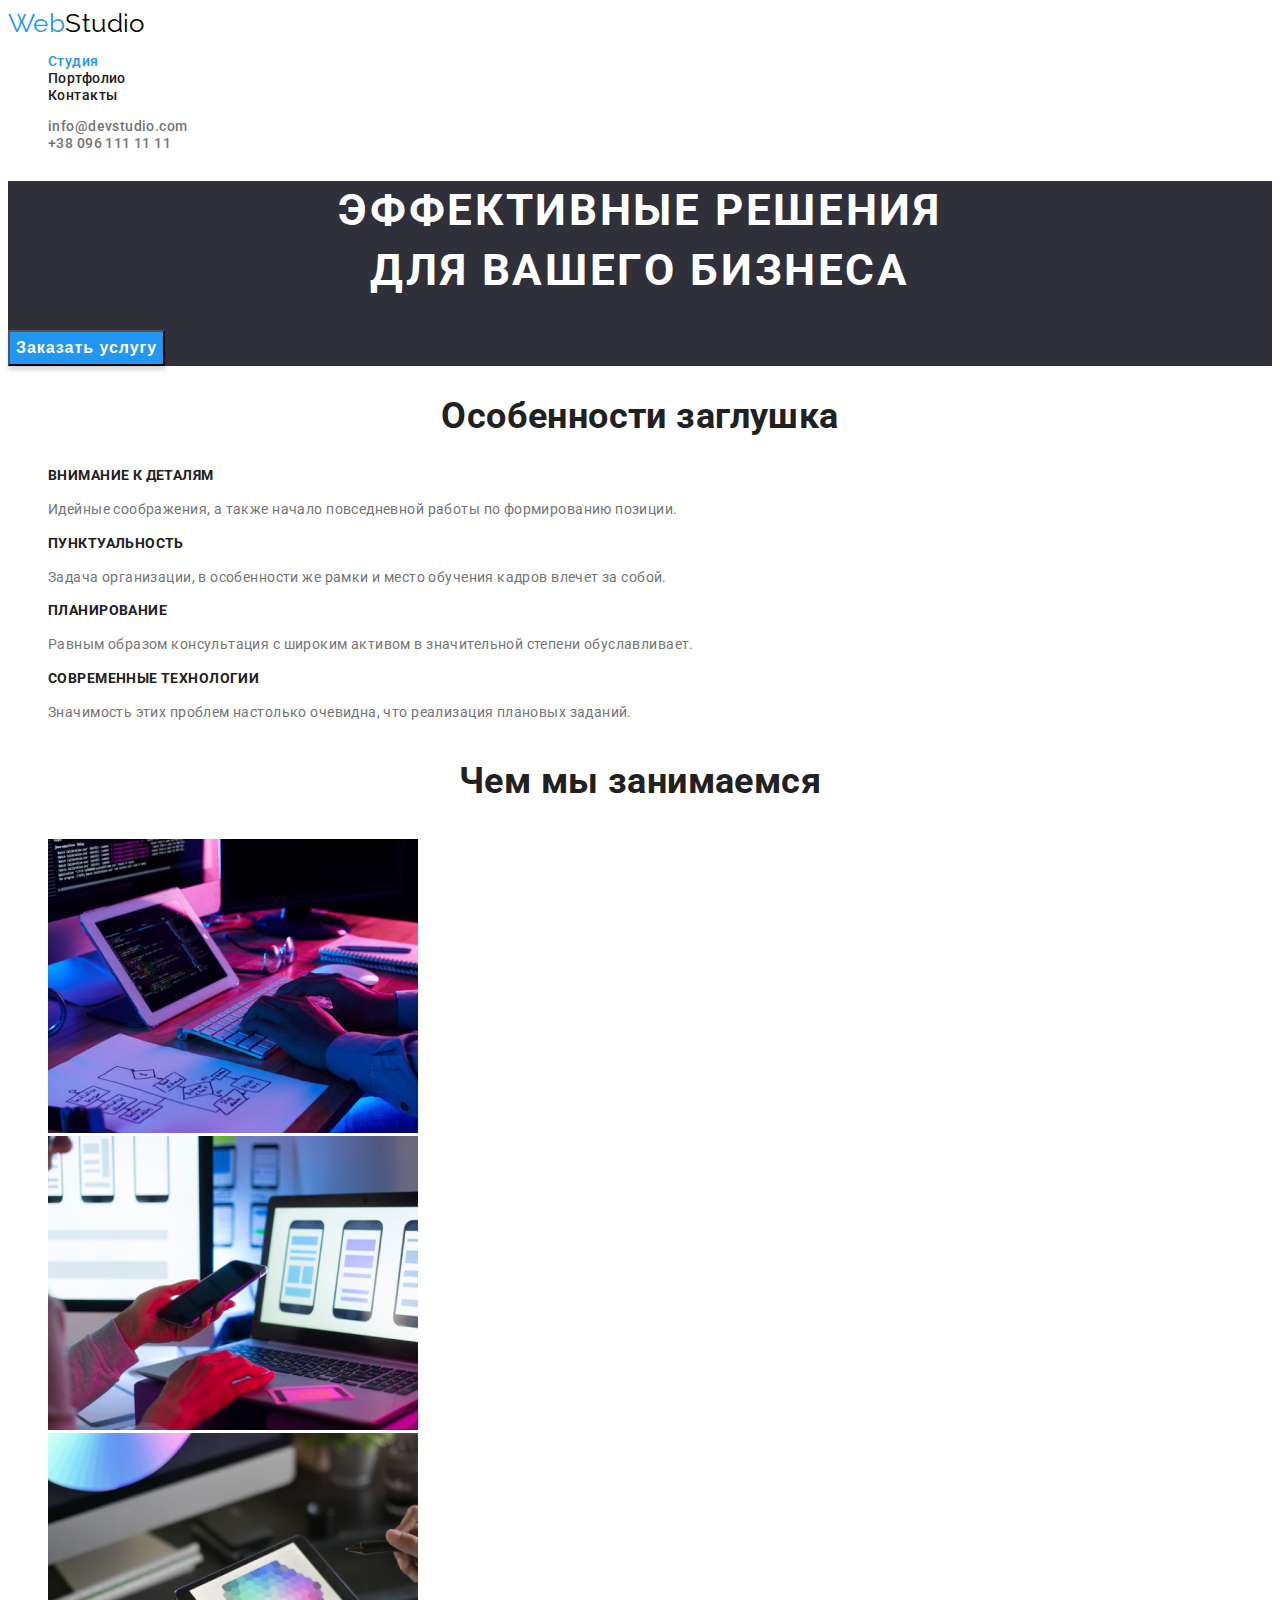
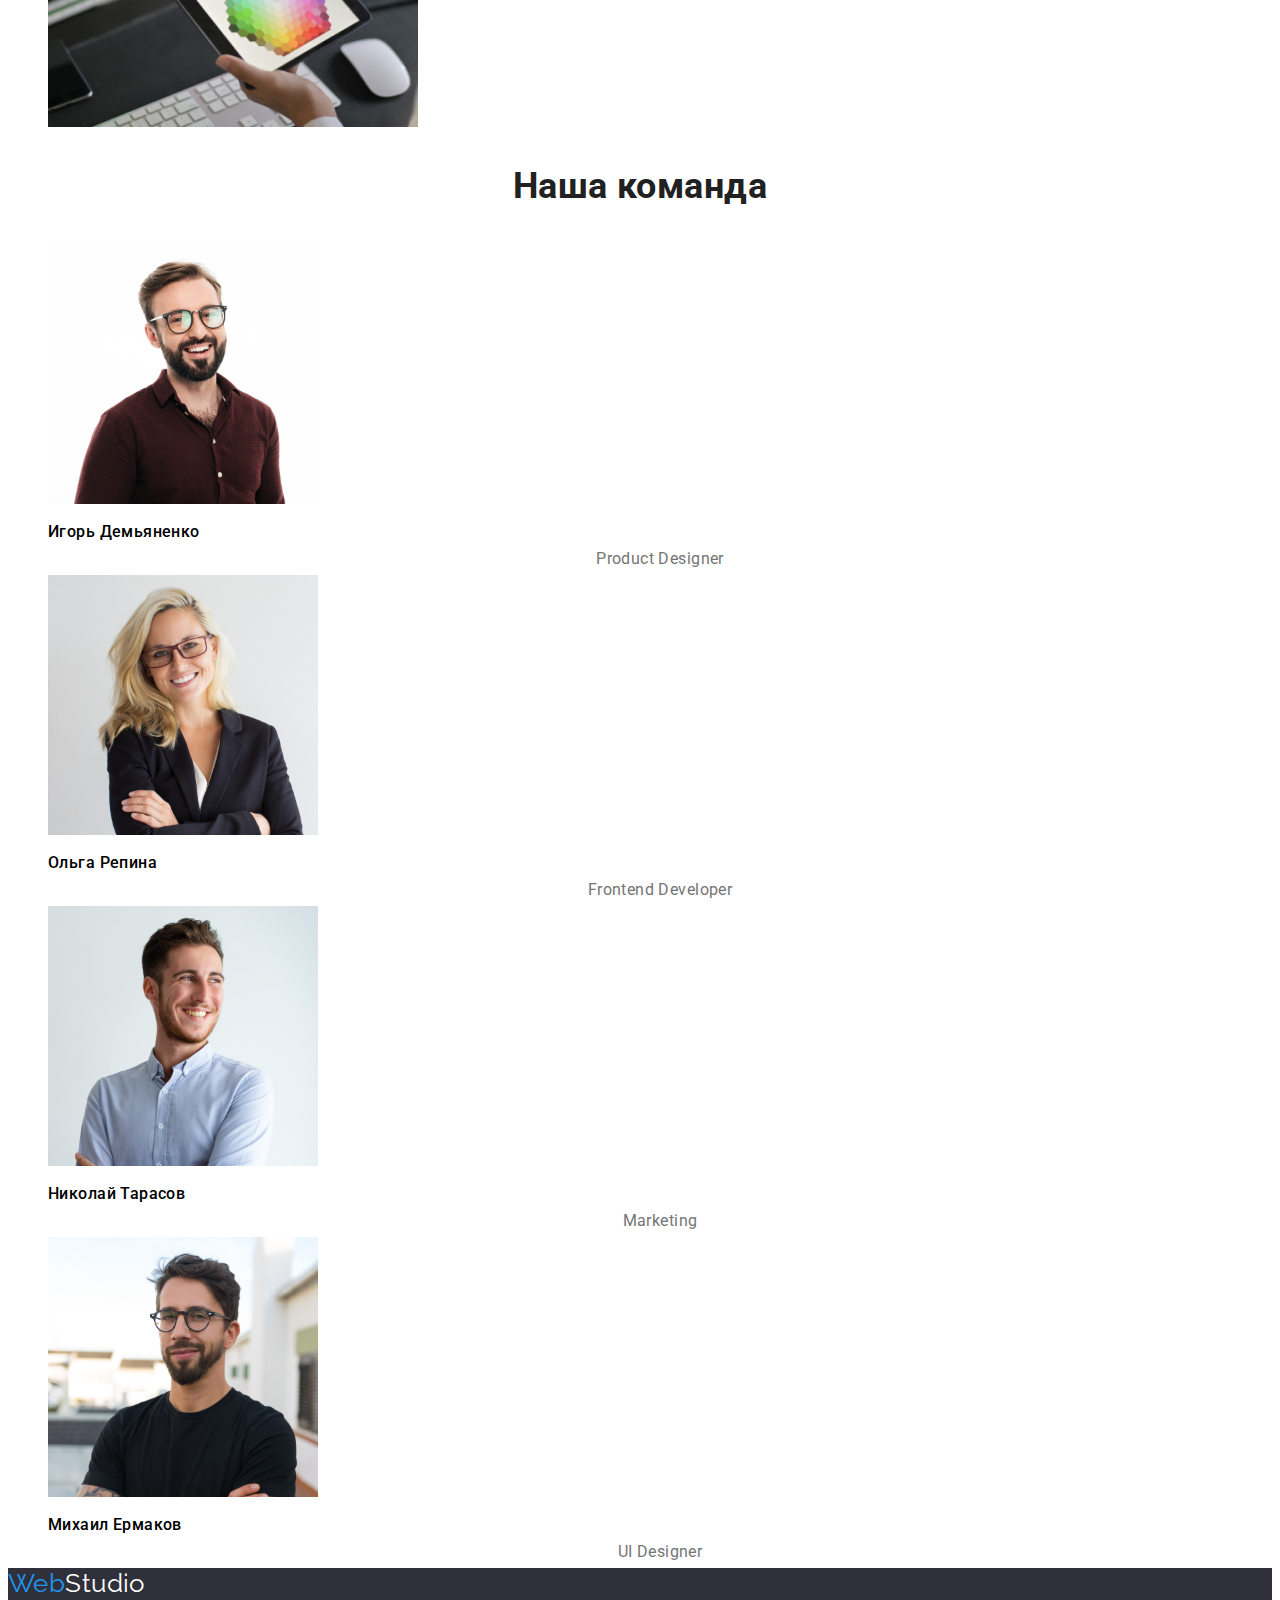
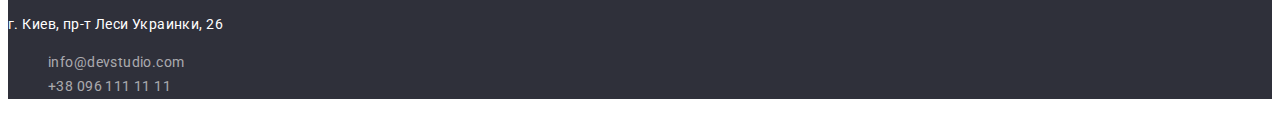
==== commit b80c5668: "css" ====
--- a/index.html
+++ b/index.html
@@ -43,7 +43,7 @@
             </section>
 
         <section class="section">
-            <h2 class="section-title">Особенности</h2>
+            <h2 class="section-title">Особенности заглушка</h2>
             <ul class="feature-list">
                 <li>
                     <h3 class="title">Внимание к деталям</h3>
--- a/css/style.css
+++ b/css/style.css
@@ -216,7 +216,7 @@
 .filters{
     color: var(--title-black-color);
     background: var(--background-filters-color);
-
+    font-family: Roboto;
     font-weight: 500;
     font-size: 16px;
     line-height: 1.62;
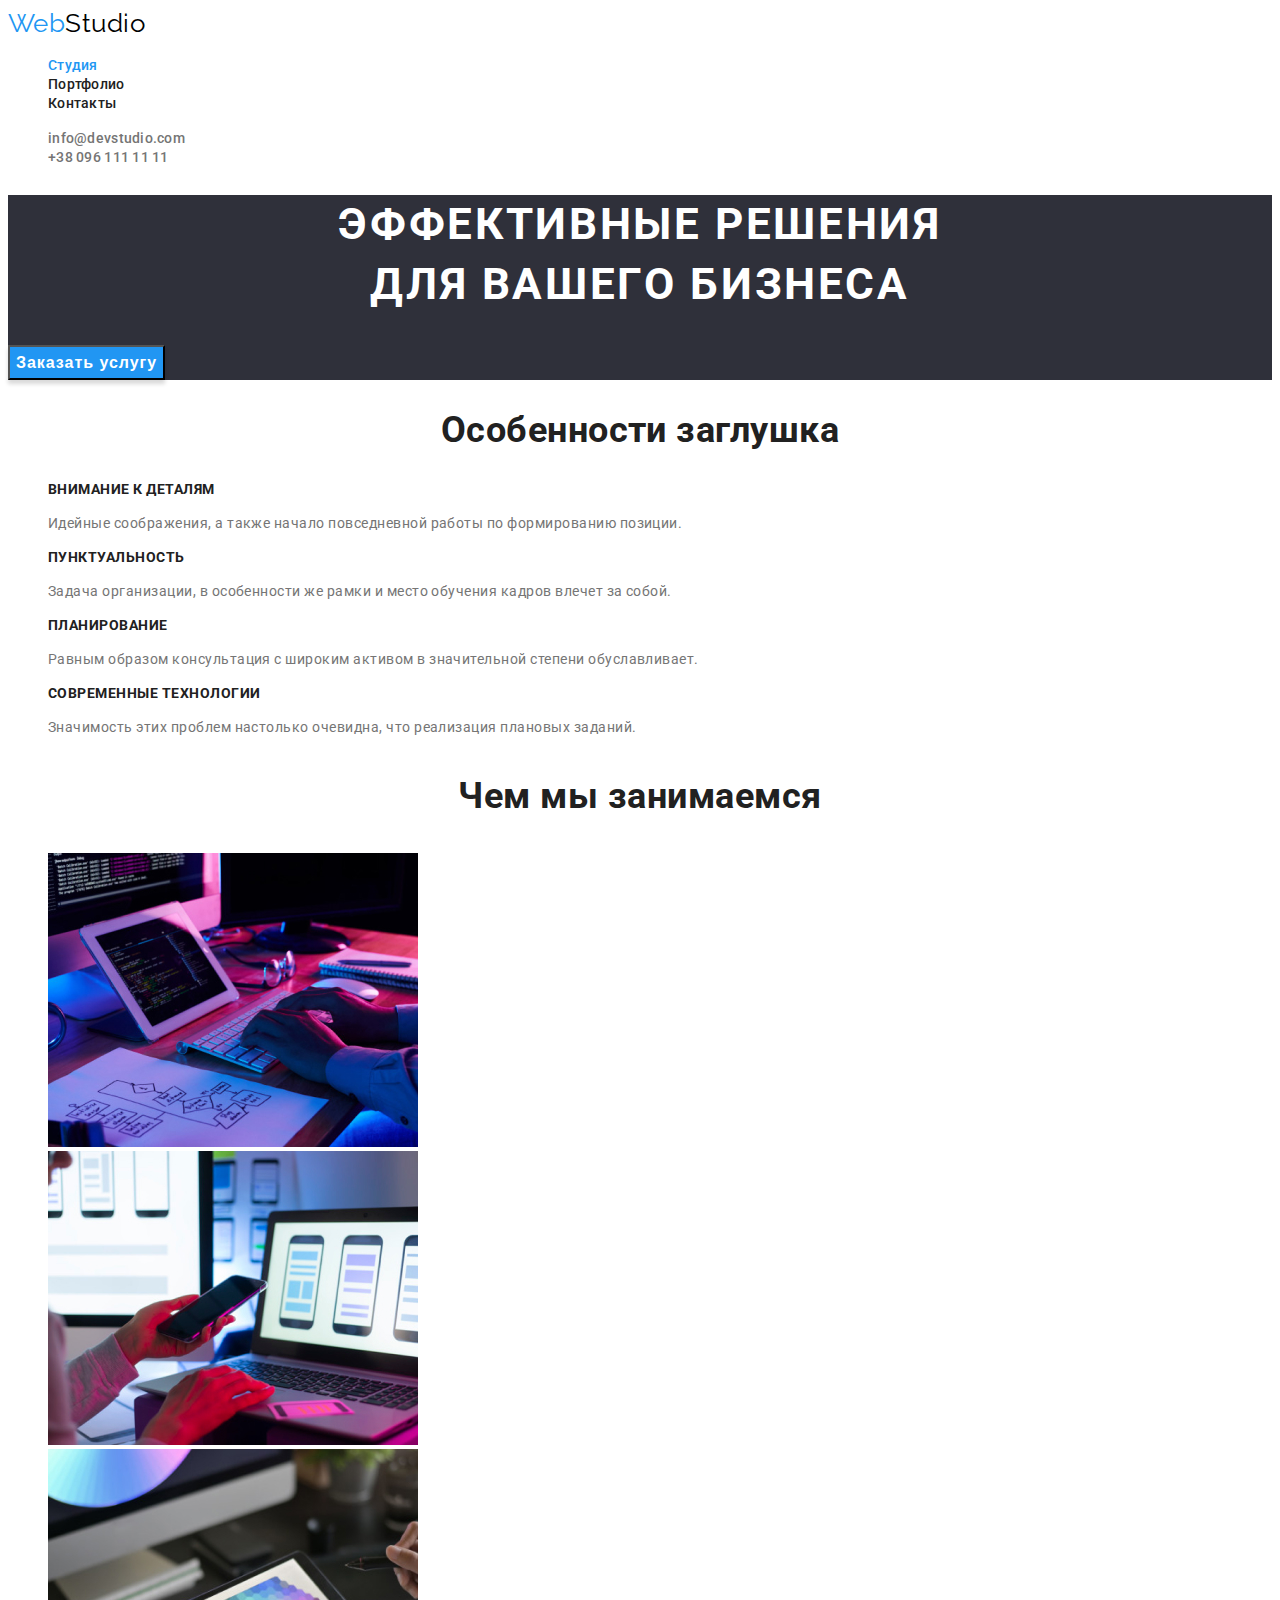
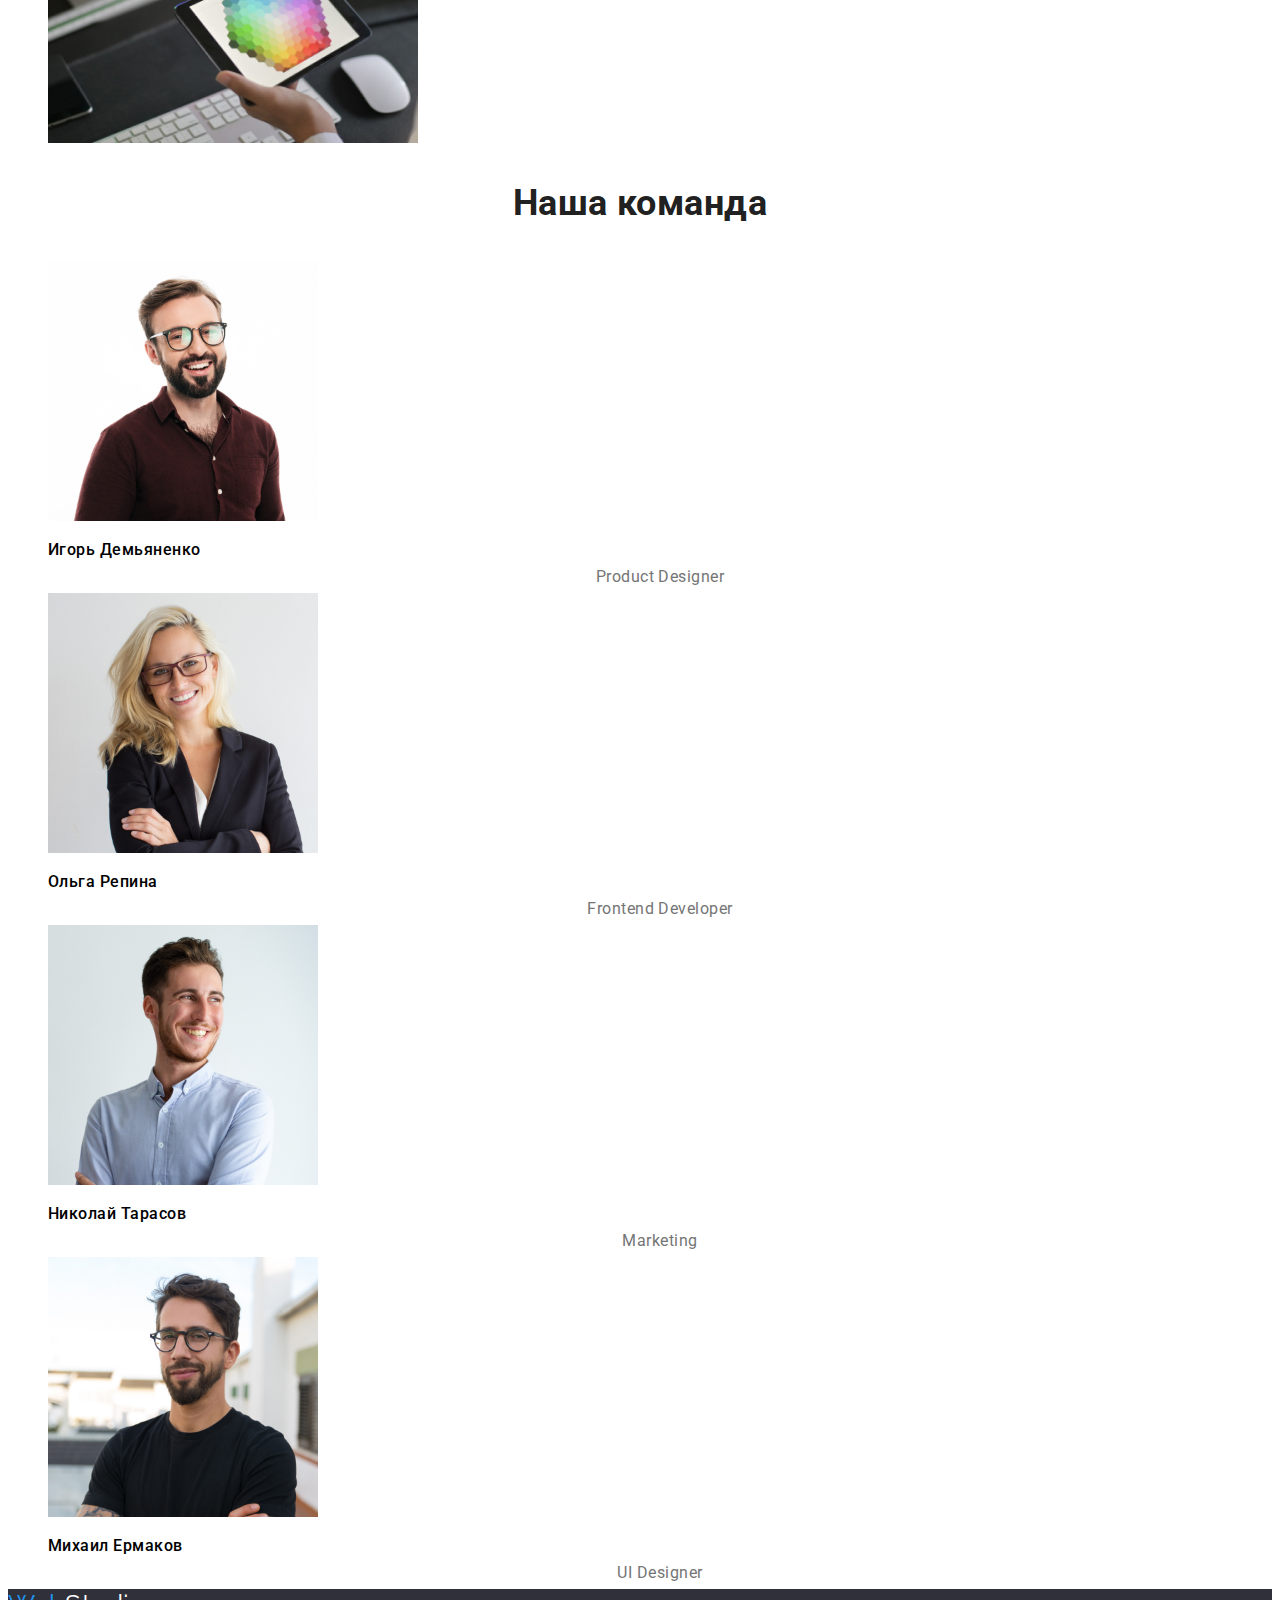
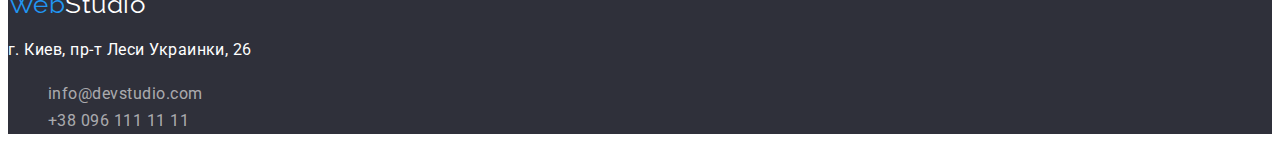
==== commit 99d90c65: "css" ====
--- a/index.html
+++ b/index.html
@@ -16,35 +16,46 @@
 </head>
 
 <body>
+
+    <!--======PAGE HEADER======-->
+
     <header class="page-header">
-        <nav>
+        <nav class="site-nav">
             <a href="./index.html" class="logo"><span class="weblogo">Web</span>Studio</a>
 
-            <ul class="site-nav">
-                <li><a href="" class="link current">Студия</a></li>
-                <li><a href="./portfolio.html" class="link">Портфолио</a></li>
-                <li ><a href="" class="link">Контакты</a></li>
-            </ul>
+            <ul class="site-list">
+                <li class="nav-list-item"><a href="" class="link current">Студия</a></li>
+                <li class="nav-list-item"><a href="./portfolio.html" class="link">Портфолио</a></li>
+                <li class="nav-list-item"><a href="" class="link">Контакты</a></li>
+            </ul> 
         </nav>
-        <ul>
-            <li class="site-nav">
+        
+        <ul class="site-list">
+            <li class="list-item">
                 <a href="mailto:info@devstudio.com" class="contacts">info@devstudio.com</a>
             </li>
-            <li class="site-nav">
+            <li class="list-item">
                 <a href="tel:+380961111111" class="contacts">+38 096 111 11 11</a>
             </li>
         </ul>
     </header>
+
+
     <main>
         
+<!--====== HERO ======-->
+
             <section class="hero">
                 <h1 class="hero-title">Эффективные решения <br>для вашего бизнеса</h1>
                 <button type="button" class="button">Заказать услугу</button>
             </section>
 
-        <section class="section">
+<!--====== SECTION-FEATURES ======-->
+
+
+        <section class="section-features">
             <h2 class="section-title">Особенности заглушка</h2>
-            <ul class="feature-list">
+            <ul class="features-list">
                 <li>
                     <h3 class="title">Внимание к деталям</h3>
                     <p class="text">Идейные соображения, а также начало повседневной работы по формированию позиции.</p>
@@ -64,7 +75,10 @@
                 </li>
             </ul>
         </section>
-        <section class="section">
+
+<!--====== SECTION-WORK ======-->
+
+        <section class="section-work">
             <h3 class="section-title">Чем мы занимаемся</h3>
             <ul class="work-list">
                 <li><img src="images/img2.1.jpg" alt="описание" width="370"></li>
@@ -73,7 +87,10 @@
             </ul>
         </section>
 
-        <section class="section">
+
+<!--====== SECTION-COMMAND ======-->
+
+        <section class="section-command">
             <h3 class="section-title">Наша команда</h3>
             <ul class="command-list">
                 <li >
@@ -106,6 +123,8 @@
 
     </main>
 
+    <!--====== FOOTER ======-->
+
     <footer class="footer">
         <a href="index.html" class="logo-footer"><span class="weblogo">Web</span>Studio</a>
         <address class="address">
--- a/css/style.css
+++ b/css/style.css
@@ -1,3 +1,10 @@
+
+
+*,
+*::before,
+*::after {
+  box-sizing: border-box;
+}
 
 
 :root{
@@ -28,13 +35,13 @@
     font-family: 'Roboto', sans-serif;
     background-color: var(--primary-white-color);
     letter-spacing: 0.03em;
-    font-size: 14px;
+    
     
    
 
 } 
 
-/* header site nav*/
+                    /*======PAGE HEADER======*/
 
 .logo{
     
@@ -45,7 +52,6 @@
  
 }
 
-   
 
 .weblogo{
 
@@ -55,31 +61,43 @@
    
 }
 
-    
-
-.site-nav .link, 
-.site-nav .contacts{
+
+.nav-list-item .link, 
+.list-item .contacts{
 
     color: var(--title-black-color);
     font-weight: 500;
+    font-size: 14px;
     line-height: 1.14;
-
-}
-
-.site-nav .link:hover,
-.site-nav .link:focus{ color:var(--accent-text-color); }
-
-.site-nav .link.current{ color: var(--accent-text-color); }
-
-
-.site-nav .contacts{ color: var(--main-text-color); } 
-
-.site-nav .contacts:hover,
-.site-nav .contacts:focus{ color: var(--accent-text-color); }
-
-/* Main */
-
-/* Hero */
+    letter-spacing: 0.02em;
+    
+}
+
+.nav-list-item .link:hover,
+.nav-list-item .link:focus{ 
+
+    color:var(--accent-text-color);
+}
+
+.nav-list-item .link.current{ 
+    color: var(--accent-text-color); 
+}
+
+
+.list-item .contacts{ 
+    color: var(--main-text-color); 
+} 
+
+.list-item .contacts:hover,
+.list-item .contacts:focus{ 
+    color: var(--accent-text-color); 
+}
+
+
+                    /*======END PAGE HEADER======*/
+
+                    /*====== HERO ======*/
+
 .hero{
     background-color: var(--banner-color-background);
 }
@@ -95,30 +113,19 @@
     text-transform: uppercase;
 }
 
-
-/* Button */
-
-
-
-
-
 .button{
 
     background: var(--accent-text-color);
     box-shadow: var(--color-box-shadow);
     color: var(--primary-white-color);
-    
-    font-style: 400;
     font-weight: 700;
     font-size: 16px;
     line-height: 1.87;
-
     display: flex;
     align-items: center;
     text-align: center;
     letter-spacing: 0.06em;
 }
-
 
 .button:hover,
 .button:focus{
@@ -128,9 +135,10 @@
     border-radius: 4px;
 }
 
-
-
-/* Section */
+                 /*====== END HERO ======*/
+
+
+                 /*====== SECTION-FEATURES ======*/
 
 .section-title{
 
@@ -141,30 +149,35 @@
 
 }
 
-/* Features */
-
-.feature-list .title{
+.features-list .title{
 
     color: var(--title-black-color);
-    font-style: 400;
     font-weight: 700;
     font-size: 14px;
     line-height: 1.14;
     text-transform: uppercase;
 }
 
-.feature-list .text{ 
+.features-list .text{ 
     
     color: var(--main-text-color);
-    font-style: 400;
     font-weight: 400;
     font-size: 14px;
     line-height: 1.71;
 }
-    
-
-
+                    /*====== END SECTION-FEATURES ======*/
+
+
+                    /*====== SECTION-WORK ======*/
+
+
+                    /*====== END SECTION-WORK ======*/
+
+
+                    /*====== SECTION-COMMAND ======*/
+           
 .command-list .title{
+
     color: var(--logo-black-color);
     font-weight: 500;
     font-size: 16px;
@@ -178,16 +191,19 @@
     line-height: 1.18px;
     text-align: center;
 }
-
-
-/* Footer */
-
-.footer{ background-color: var(--banner-color-background); }
+                    /*====== END SECTION-COMMAND ======*/
+
+
+                    /*====== FOOTER ======*/
+
+.footer{ 
+
+    background-color: var(--banner-color-background); 
+}
 
 .logo-footer{
 
     color: var(--primary-white-color);
-
     font-family: Raleway, sans-serif;
     font-size: 26px;
     line-height: 1.19;
@@ -202,29 +218,30 @@
     font-style: normal;
 
 }
-.address-list .data{ color: var(--collor-rgb-footer); }
+.address-list .data{ 
+    color: var(--collor-rgb-footer); 
+}
 
 .address-list .data:hover,
-.address-list .data:focus{ color: var(--accent-text-color); }
-
-
-
-/* Portfolio page */
-
-
+.address-list .data:focus{ 
+
+    color: var(--accent-text-color); 
+}
+
+                    /*====== END FOOTER ======*/
+
+
+
+                /*====== SECTION PORTFOLIO ======*/
 
 .filters{
     color: var(--title-black-color);
     background: var(--background-filters-color);
-    font-family: Roboto;
     font-weight: 500;
     font-size: 16px;
     line-height: 1.62;
     text-align: center;
-    letter-spacing: 0.03em;
     cursor: pointer;
-    /* border: 0; */
-    
 }
 
 
@@ -255,3 +272,5 @@
 
 }
 
+                    /*====== END SECTION PORTFOLIO ======*/
+
